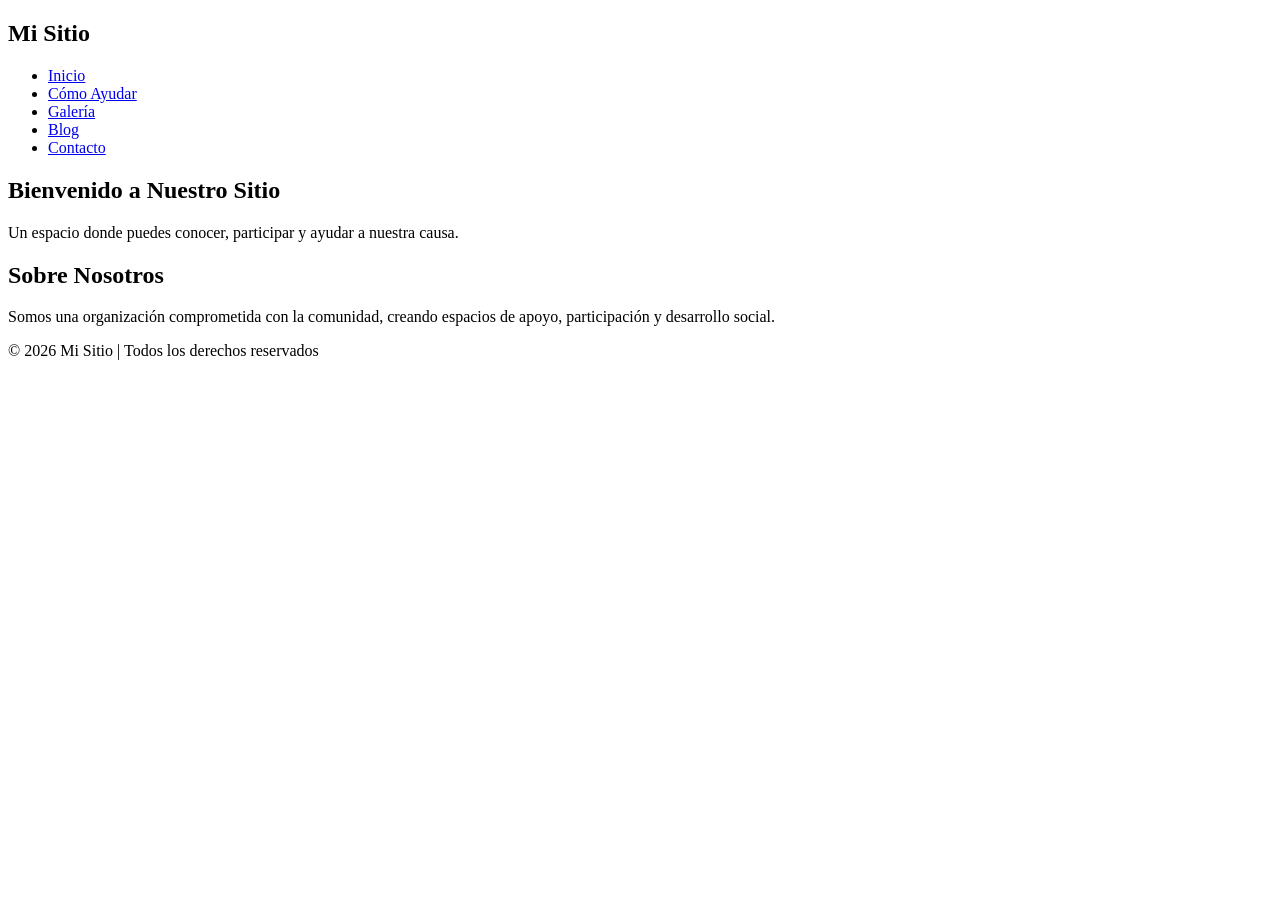
==== index.html @ 240d33c8 "cambie la pagina pincipal por index html para git hut pages" ====
<!DOCTYPE html>
<html lang="es">
<head>
  <meta charset="UTF-8">
  <meta name="viewport" content="width=device-width, initial-scale=1.0">
  <title>Página Inicio</title>
  <link rel="stylesheet" href="css/Paginainicio.css">
</head>
<body>

<header>
  <nav class="navbar">
    <h2 class="logo">Mi Sitio</h2>

    <ul class="menu">
      <li><a href="Paginainicio.html">Inicio</a></li>
      <li><a href="Comoayudar.html">Cómo Ayudar</a></li>
      <li><a href="Galeriafotos.html">Galería</a></li>
      <li><a href="blog.html">Blog</a></li>
      <li><a href="contactenos.html">Contacto</a></li>
    </ul>
  </nav>
</header>

<section class="hero">
  <h1>Bienvenido a Nuestro Sitio</h1>
  <p>Un espacio donde puedes conocer, participar y ayudar a nuestra causa.</p>
</section>

<section class="contenido">
  <h2>Sobre Nosotros</h2>
  <p>
    Somos una organización comprometida con la comunidad, creando espacios
    de apoyo, participación y desarrollo social.
  </p>
</section>

<footer>
  <p>© 2026 Mi Sitio | Todos los derechos reservados</p>
</footer>

</body>
</html>
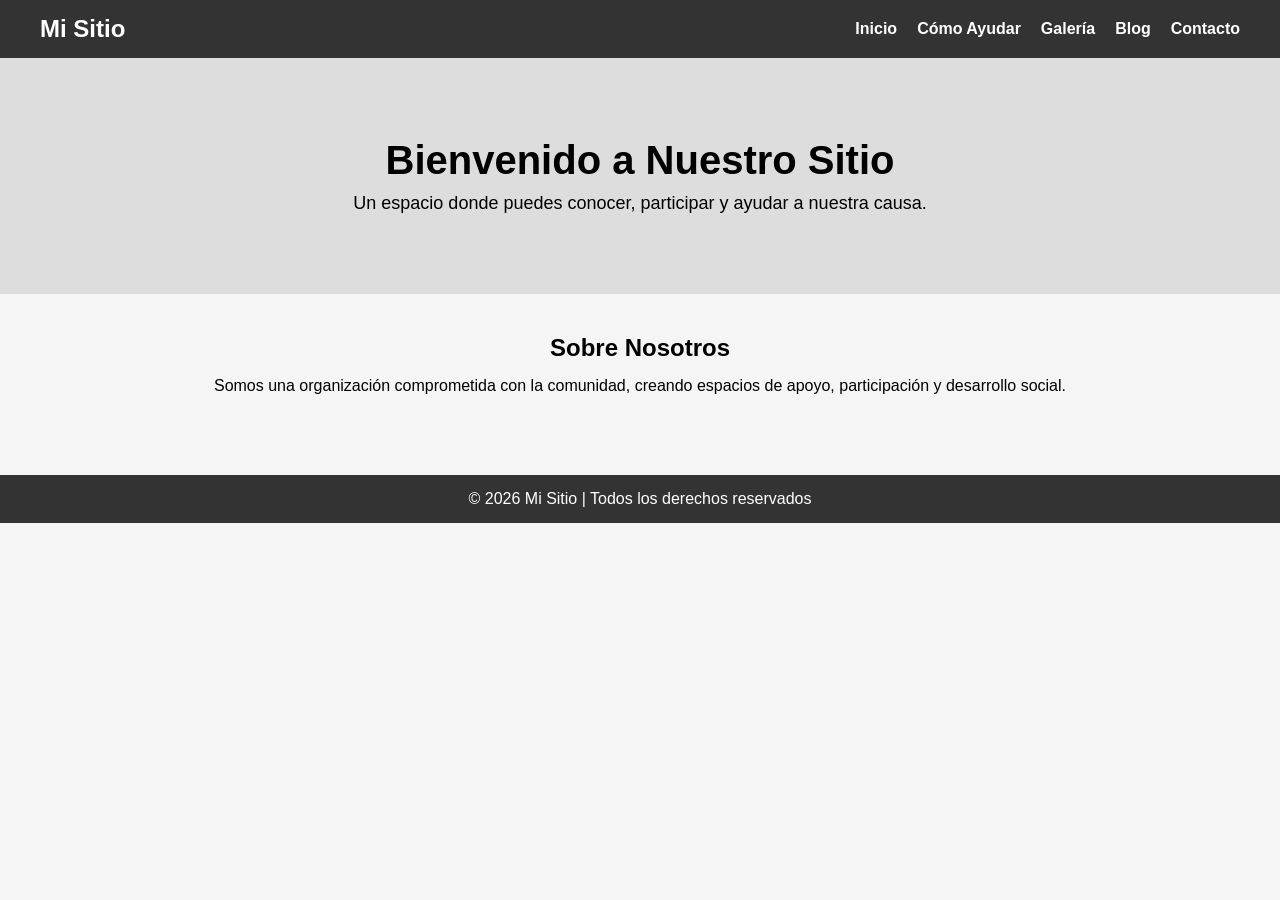
==== commit c71af415: "correccion de css" ====
--- a/index.html
+++ b/index.html
@@ -4,7 +4,7 @@
   <meta charset="UTF-8">
   <meta name="viewport" content="width=device-width, initial-scale=1.0">
   <title>Página Inicio</title>
-  <link rel="stylesheet" href="css/Paginainicio.css">
+  <link rel="stylesheet" href="css/styless.css">
 </head>
 <body>
 
--- a/css/styless.css
+++ b/css/styless.css
@@ -0,0 +1,71 @@
+*{
+  margin: 0;
+  padding: 0;
+  box-sizing: border-box;
+  font-family: Arial, sans-serif;
+}
+
+body{
+  background: #f5f5f5;
+}
+
+.navbar{
+  display: flex;
+  justify-content: space-between;
+  align-items: center;
+  background: #333;
+  padding: 15px 40px;
+}
+
+.logo{
+  color: white;
+}
+
+.menu{
+  list-style: none;
+  display: flex;
+  gap: 20px;
+}
+
+.menu li a{
+  color: white;
+  text-decoration: none;
+  font-weight: bold;
+  transition: 0.3s;
+}
+
+.menu li a:hover{
+  color: orange;
+}
+
+.hero{
+  text-align: center;
+  padding: 80px 20px;
+  background: #ddd;
+}
+
+.hero h1{
+  font-size: 40px;
+  margin-bottom: 10px;
+}
+
+.hero p{
+  font-size: 18px;
+}
+
+.contenido{
+  padding: 40px;
+  text-align: center;
+}
+
+.contenido h2{
+  margin-bottom: 15px;
+}
+
+footer{
+  background: #333;
+  color: white;
+  text-align: center;
+  padding: 15px;
+  margin-top: 40px;
+}
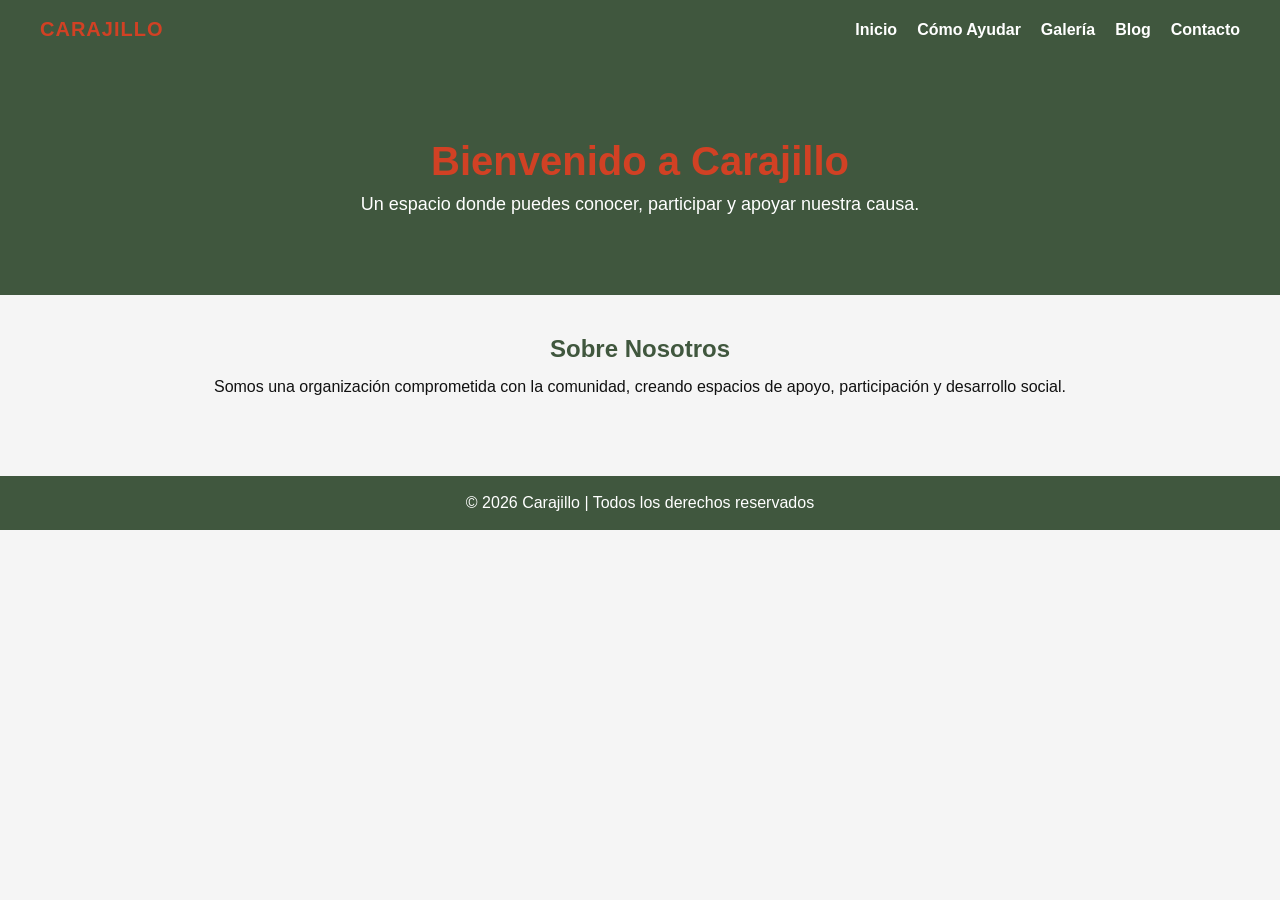
==== commit 80c3548c: "correccion de ruta de inicio" ====
--- a/index.html
+++ b/index.html
@@ -4,27 +4,27 @@
   <meta charset="UTF-8">
   <meta name="viewport" content="width=device-width, initial-scale=1.0">
   <title>Página Inicio</title>
-  <link rel="stylesheet" href="css/styless.css">
+  <link rel="stylesheet" href="css/styles.css">
 </head>
 <body>
 
 <header>
   <nav class="navbar">
-    <h2 class="logo">Mi Sitio</h2>
+    <h2 class="logo">CARAJILLO</h2>
 
     <ul class="menu">
-      <li><a href="Paginainicio.html">Inicio</a></li>
-      <li><a href="Comoayudar.html">Cómo Ayudar</a></li>
-      <li><a href="Galeriafotos.html">Galería</a></li>
-      <li><a href="blog.html">Blog</a></li>
-      <li><a href="contactenos.html">Contacto</a></li>
+      <li><a href="index.html">Inicio</a></li>
+      <li><a href="html/Comoayudar.html">Cómo Ayudar</a></li>
+      <li><a href="html/Galeriafotos.html">Galería</a></li>
+      <li><a href="html/blog.html">Blog</a></li>
+      <li><a href="html/contactenos.html">Contacto</a></li>
     </ul>
   </nav>
 </header>
 
 <section class="hero">
-  <h1>Bienvenido a Nuestro Sitio</h1>
-  <p>Un espacio donde puedes conocer, participar y ayudar a nuestra causa.</p>
+  <h1>Bienvenido a Carajillo</h1>
+  <p>Un espacio donde puedes conocer, participar y apoyar nuestra causa.</p>
 </section>
 
 <section class="contenido">
@@ -36,7 +36,7 @@
 </section>
 
 <footer>
-  <p>© 2026 Mi Sitio | Todos los derechos reservados</p>
+  <p>© 2026 Carajillo | Todos los derechos reservados</p>
 </footer>
 
 </body>
--- a/css/styles.css
+++ b/css/styles.css
@@ -0,0 +1,87 @@
+:root{
+  --verde: #40573e;
+  --naranja: #d14124;
+  --blanco: #ffffff;
+  --gris: #f5f5f5;
+  --negro: #111111;
+}
+
+*{
+  margin: 0;
+  padding: 0;
+  box-sizing: border-box;
+  font-family: Arial, sans-serif;
+}
+
+body{
+  background: var(--gris);
+  color: var(--negro);
+}
+
+.navbar{
+  display: flex;
+  justify-content: space-between;
+  align-items: center;
+  background: var(--verde);
+  padding: 18px 40px;
+}
+
+.logo{
+  color: var(--naranja);
+  font-size: 20px;
+  font-weight: bold;
+  letter-spacing: 1px;
+}
+
+.menu{
+  list-style: none;
+  display: flex;
+  gap: 20px;
+}
+
+.menu li a{
+  color: var(--blanco);
+  text-decoration: none;
+  font-weight: bold;
+  transition: 0.3s;
+}
+
+.menu li a:hover{
+  color: var(--naranja);
+}
+
+.hero{
+  text-align: center;
+  padding: 80px 20px;
+  background: var(--verde);
+  color: var(--blanco);
+}
+
+.hero h1{
+  font-size: 40px;
+  margin-bottom: 10px;
+  color: var(--naranja);
+}
+
+.hero p{
+  font-size: 18px;
+  color: var(--blanco);
+}
+
+.contenido{
+  padding: 40px;
+  text-align: center;
+}
+
+.contenido h2{
+  margin-bottom: 15px;
+  color: var(--verde);
+}
+
+footer{
+  background: var(--verde);
+  color: var(--blanco);
+  text-align: center;
+  padding: 18px;
+  margin-top: 40px;
+}
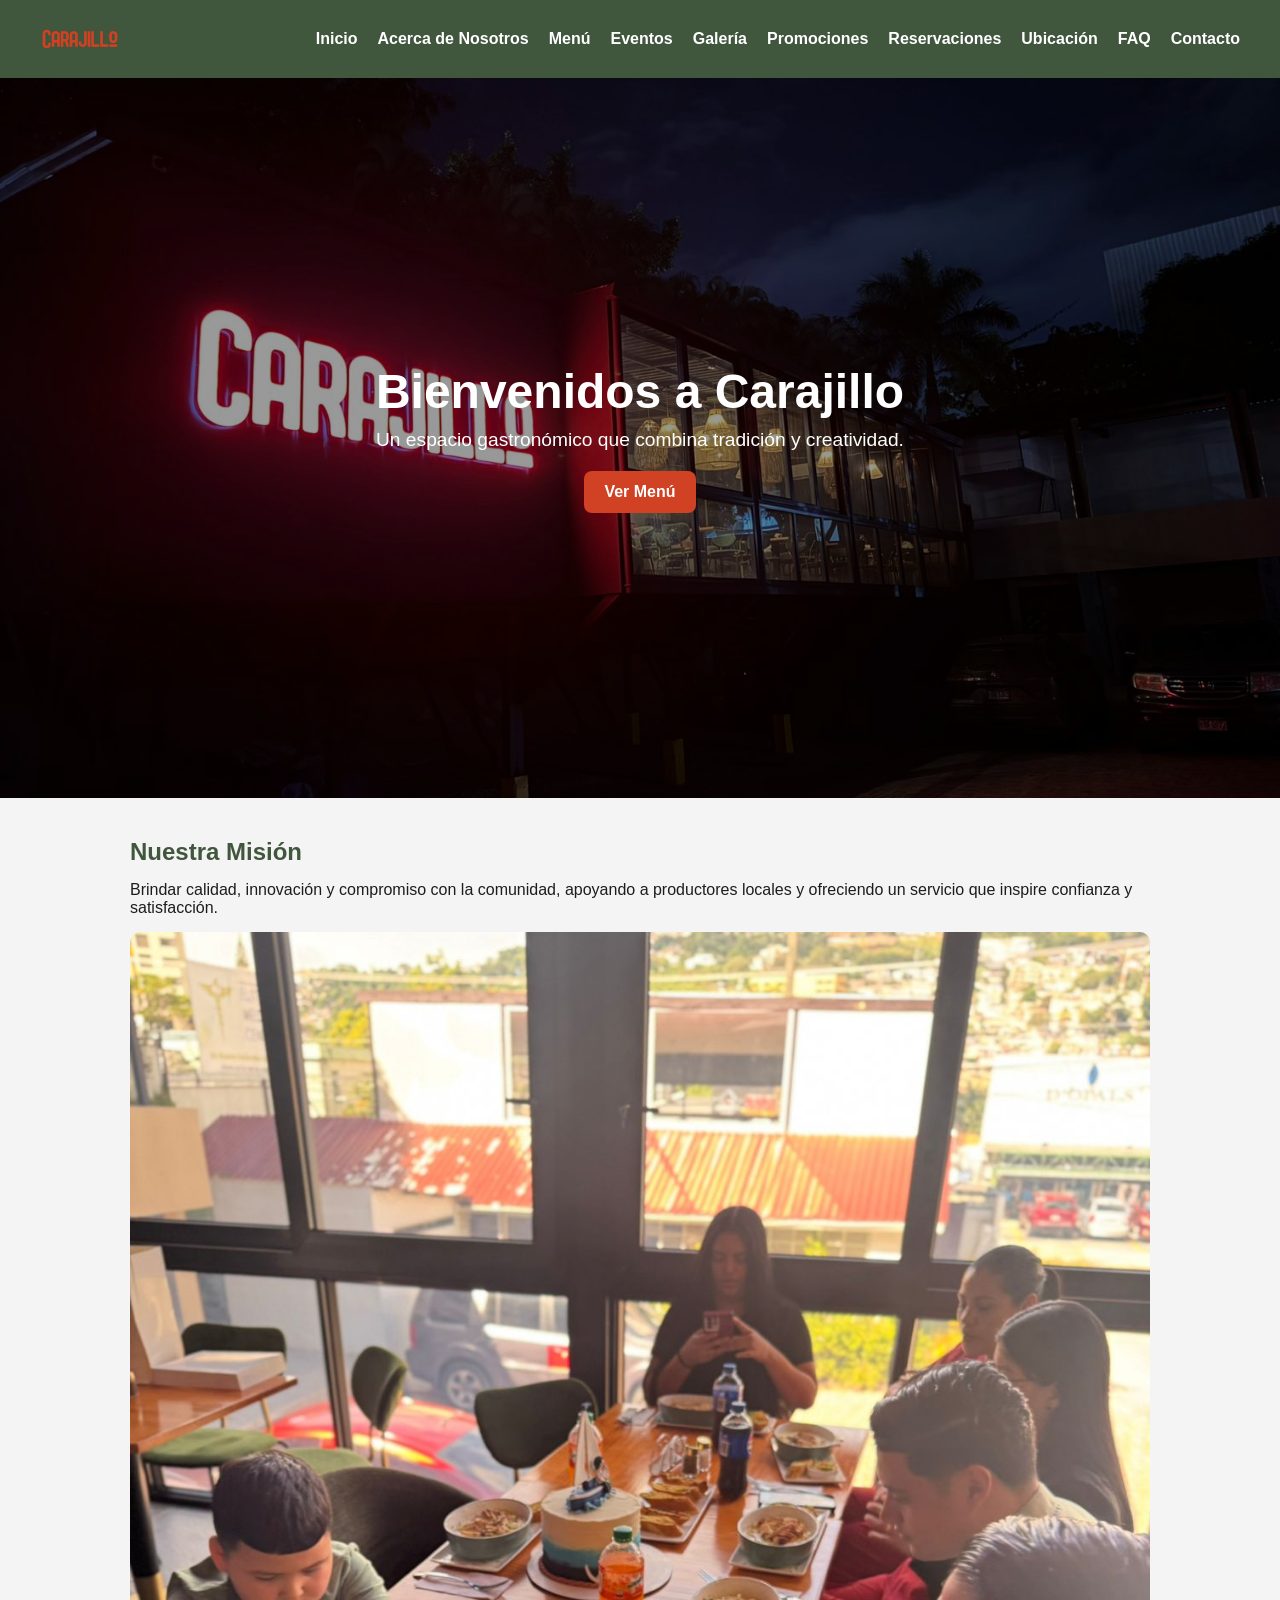
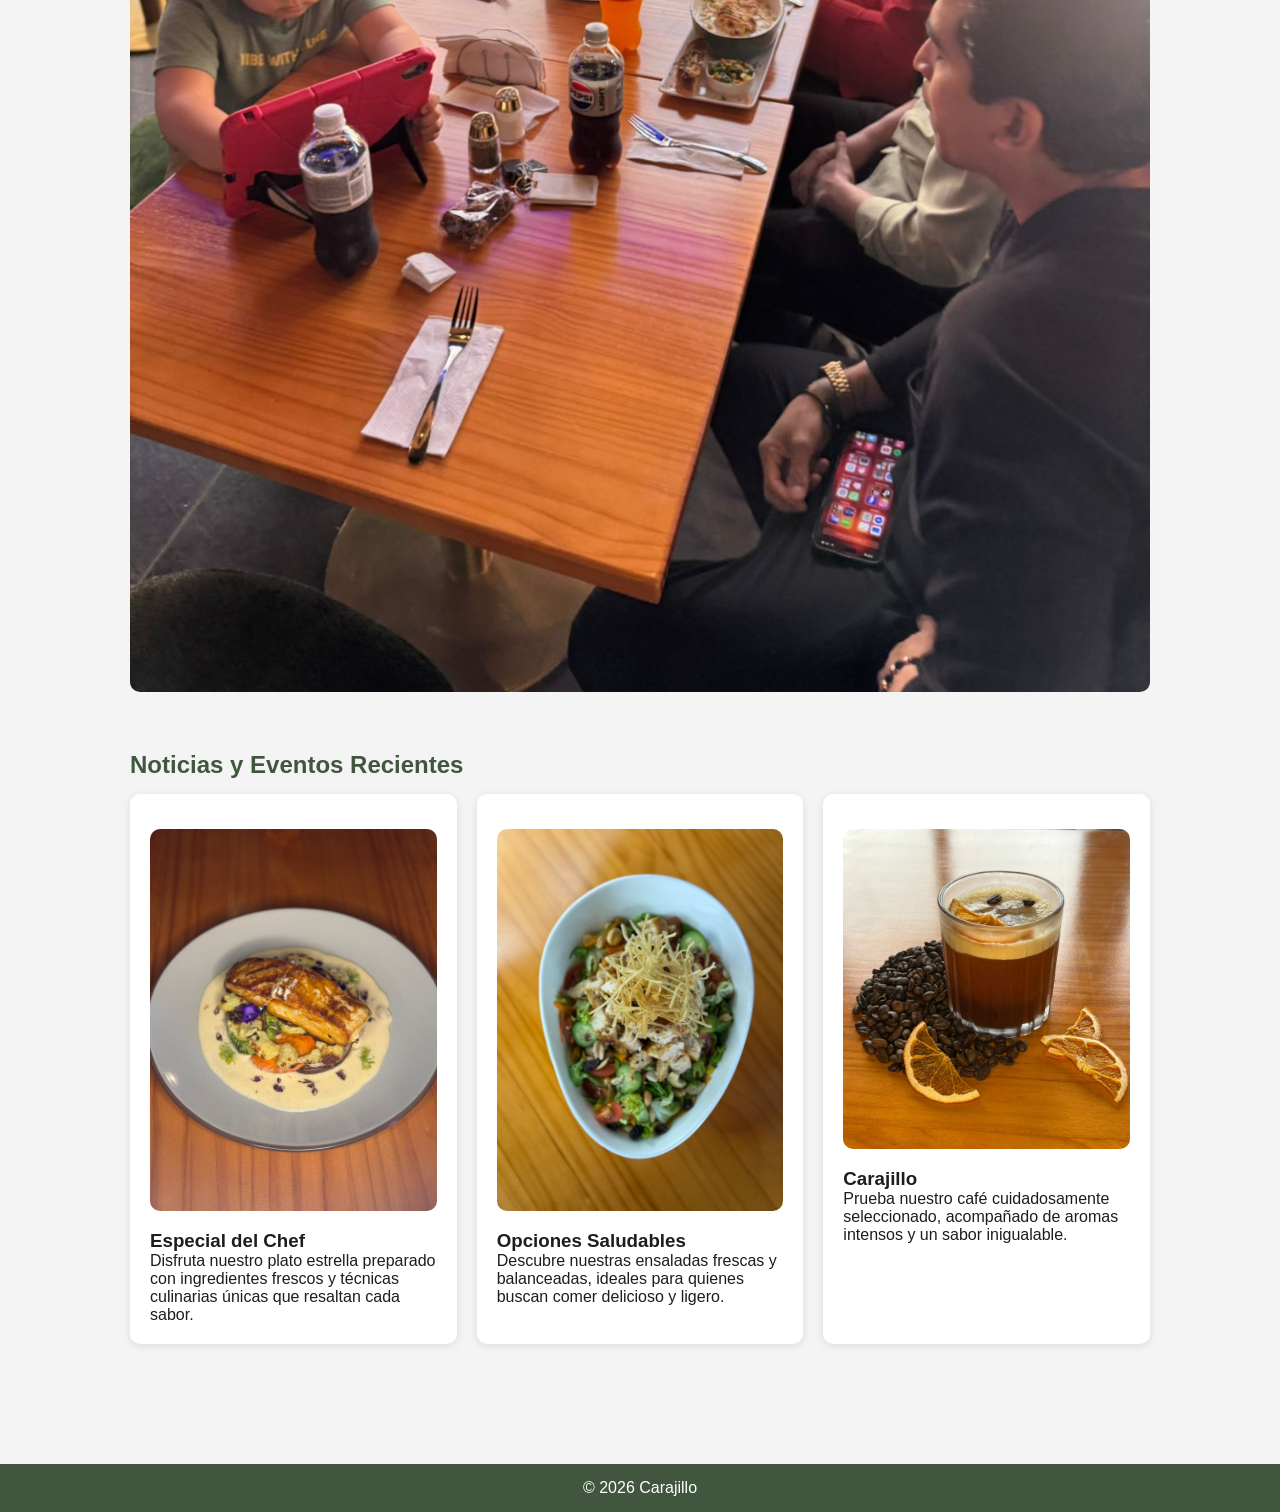
==== commit 1a8d5566: "cambio de pagina principal a index" ====
--- a/index.html
+++ b/index.html
@@ -2,42 +2,69 @@
 <html lang="es">
 <head>
   <meta charset="UTF-8">
-  <meta name="viewport" content="width=device-width, initial-scale=1.0">
-  <title>Página Inicio</title>
-  <link rel="stylesheet" href="css/styles.css">
+  <title>Carajillo - Inicio</title>
+  <link rel="stylesheet" href="../css/Paginaprincipal.css">
 </head>
 <body>
+  <header class="navbar">
+    <div class="header-content">
+      <img src="Imgs/Logo.jpeg" alt="Logo Carajillo" class="logo">
+    </div>
+    <nav>
+      <ul class="menu">
+        <li><a href="index.html" target="_blank">Inicio</a></li>
+        <li><a href="../html/AcercaNosotros.html" target="_blank">Acerca de Nosotros</a></li>
+        <li><a href="../html/menu.html" target="_blank">Menú</a></li>
+        <li><a href="../html/eventos.html" target="_blank">Eventos</a></li>
+        <li><a href="../html/Galeriafotos.html" target="_blank">Galería</a></li>
+        <li><a href="../html/Promociones.html" target="_blank">Promociones</a></li>
+        <li><a href="../html/Reservaciones.html" target="_blank">Reservaciones</a></li>
+        <li><a href="../html/Ubicacion.html" target="_blank">Ubicación</a></li>
+        <li><a href="../html/faq.html" target="_blank">FAQ</a></li>
+        <li><a href="../html/contactenos.html" target="_blank">Contacto</a></li>
+      </ul>
+    </nav>
+  </header>
 
-<header>
-  <nav class="navbar">
-    <h2 class="logo">CARAJILLO</h2>
-
-    <ul class="menu">
-      <li><a href="index.html">Inicio</a></li>
-      <li><a href="html/Comoayudar.html">Cómo Ayudar</a></li>
-      <li><a href="html/Galeriafotos.html">Galería</a></li>
-      <li><a href="html/blog.html">Blog</a></li>
-      <li><a href="html/contactenos.html">Contacto</a></li>
-    </ul>
-  </nav>
-</header>
-
-<section class="hero">
-  <h1>Bienvenido a Carajillo</h1>
-  <p>Un espacio donde puedes conocer, participar y apoyar nuestra causa.</p>
+  <section class="hero">
+  <div class="hero-text">
+    <h1>Bienvenidos a Carajillo</h1>
+    <p>Un espacio gastronómico que combina tradición y creatividad.</p>
+    <a href="menu.html" class="btn">Ver Menú</a>
+  </div>
 </section>
 
-<section class="contenido">
-  <h2>Sobre Nosotros</h2>
-  <p>
-    Somos una organización comprometida con la comunidad, creando espacios
-    de apoyo, participación y desarrollo social.
-  </p>
-</section>
+  <main class="contenido">
+    <section>
+      <h2>Nuestra Misión</h2>
+      <p>Brindar calidad, innovación y compromiso con la comunidad, apoyando a productores locales y ofreciendo un servicio que inspire confianza y satisfacción.</p>
+      <img src="Imgs/MesaRestaurante.jpeg" alt="Interior Carajillo" class="foto">
+    </section>
 
-<footer>
-  <p>© 2026 Carajillo | Todos los derechos reservados</p>
-</footer>
+    <section>
+      <h2>Noticias y Eventos Recientes</h2>
+      <div class="cards">
+        <article class="card">
+          <img src="Imgs/Salmon_plancha.jpeg" alt="Evento Italia" class="foto">
+          <h3>Especial del Chef</h3>
+          <p>Disfruta nuestro plato estrella preparado con ingredientes frescos y técnicas culinarias únicas que resaltan cada sabor.</p>
+        </article>
+        <article class="card">
+          <img src="Imgs/Ensalada.jpeg" alt="Apoyo Local" class="foto">
+          <h3>Opciones Saludables</h3>
+          <p>Descubre nuestras ensaladas frescas y balanceadas, ideales para quienes buscan comer delicioso y ligero.</p>
+        </article>
+        <article class="card">
+          <img src="Imgs/CafeNaranja.jpeg" alt="Promo Desayunos" class="foto">
+          <h3>Carajillo</h3>
+          <p>Prueba nuestro café cuidadosamente seleccionado, acompañado de aromas intensos y un sabor inigualable.</p>
+        </article>
+      </div>
+    </section>
+  </main>
 
+  <footer>
+    <p>© 2026 Carajillo</p>
+  </footer>
 </body>
 </html>
--- a/css/Paginaprincipal.css
+++ b/css/Paginaprincipal.css
@@ -0,0 +1,226 @@
+:root{
+  --verde: #40573e;
+  --rojo: #d14124;
+  --claro: #f4f4f4;
+  --oscuro: #1d1d1d;
+  --blanco: #ffffff;
+}
+
+*{
+  margin: 0;
+  padding: 0;
+  box-sizing: border-box;
+  font-family: Arial, sans-serif;
+}
+
+body{
+  background: var(--claro);
+  color: var(--oscuro);
+}
+
+.navbar{
+  display: flex;
+  justify-content: space-between;
+  align-items: center;
+  background: var(--verde);
+  padding: 15px 40px;
+  flex-wrap: wrap;
+}
+
+.header-content{
+  display: flex;
+  align-items: center;
+}
+
+.logo{
+  width: 80px;
+  height: auto;
+}
+
+.menu{
+  list-style: none;
+  display: flex;
+  gap: 20px;
+  flex-wrap: wrap;
+}
+
+.menu li a{
+  color: var(--blanco);
+  text-decoration: none;
+  font-weight: bold;
+  transition: 0.3s;
+}
+
+.menu li a:hover{
+  color: var(--rojo);
+}
+
+.hero{
+  text-align: center;
+  padding: 60px 20px;
+  background: var(--verde);
+  color: var(--blanco);
+}
+
+.hero-img{
+  width: 100%;
+  max-width: 900px;
+  height: auto;
+  border-radius: 10px;
+  margin-bottom: 20px;
+}
+
+.hero-text h1{
+  font-size: 40px;
+  margin-bottom: 10px;
+}
+
+.hero-text p{
+  font-size: 18px;
+  margin-bottom: 20px;
+}
+.hero{
+  height: 80vh;
+  background: url("../Imgs/Local_nocturno2.jpeg") no-repeat center center/cover;
+  display: flex;
+  justify-content: center;
+  align-items: center;
+  text-align: center;
+  color: var(--blanco);
+  position: relative;
+}
+
+.hero::before{
+  content: "";
+  position: absolute;
+  top: 0;
+  left: 0;
+  width: 100%;
+  height: 100%;
+  background: rgba(0,0,0,0.4);
+}
+
+.hero-text{
+  position: relative;
+  z-index: 2;
+}
+
+.hero-text h1{
+  font-size: 3rem;
+  margin-bottom: 10px;
+}
+
+.hero-text p{
+  font-size: 1.2rem;
+  margin-bottom: 20px;
+}
+
+.btn{
+  display: inline-block;
+  background: var(--rojo);
+  color: var(--blanco);
+  text-decoration: none;
+  padding: 12px 20px;
+  border-radius: 8px;
+  font-weight: bold;
+}
+
+.btn:hover{
+  opacity: 0.9;
+}
+
+.contenido{
+  padding: 40px;
+  max-width: 1100px;
+  margin: auto;
+}
+
+.contenido section{
+  margin-bottom: 40px;
+}
+
+.contenido h2{
+  color: var(--verde);
+  margin-bottom: 15px;
+}
+
+.cards{
+  display: flex;
+  gap: 20px;
+  flex-wrap: wrap;
+}
+
+.card{
+  background: var(--blanco);
+  border-radius: 10px;
+  padding: 20px;
+  flex: 1 1 300px;
+  box-shadow: 0 2px 8px rgba(0,0,0,0.1);
+}
+
+.foto{
+  width: 100%;
+  height: auto;
+  border-radius: 10px;
+  margin: 15px 0;
+}
+
+footer{
+  background: var(--verde);
+  color: var(--blanco);
+  text-align: center;
+  padding: 15px;
+  margin-top: 40px;
+}
+
+@media (max-width: 768px){
+  .navbar{
+    flex-direction: column;
+    gap: 10px;
+    padding: 15px;
+  }
+
+  .menu{
+    justify-content: center;
+    gap: 10px;
+  }
+
+  .hero-text h1{
+    font-size: 28px;
+  }
+
+  .hero-text p{
+    font-size: 16px;
+  }
+
+  .contenido{
+    padding: 20px;
+  }
+
+  .cards{
+    flex-direction: column;
+  }
+}
+
+@media (max-width: 480px){
+  .logo{
+    width: 60px;
+  }
+
+  .hero-text h1{
+    font-size: 24px;
+  }
+
+  .hero-text p{
+    font-size: 14px;
+  }
+
+  .btn{
+    padding: 10px 16px;
+    font-size: 0.9rem;
+  }
+
+  footer{
+    font-size: 0.9rem;
+  }
+}
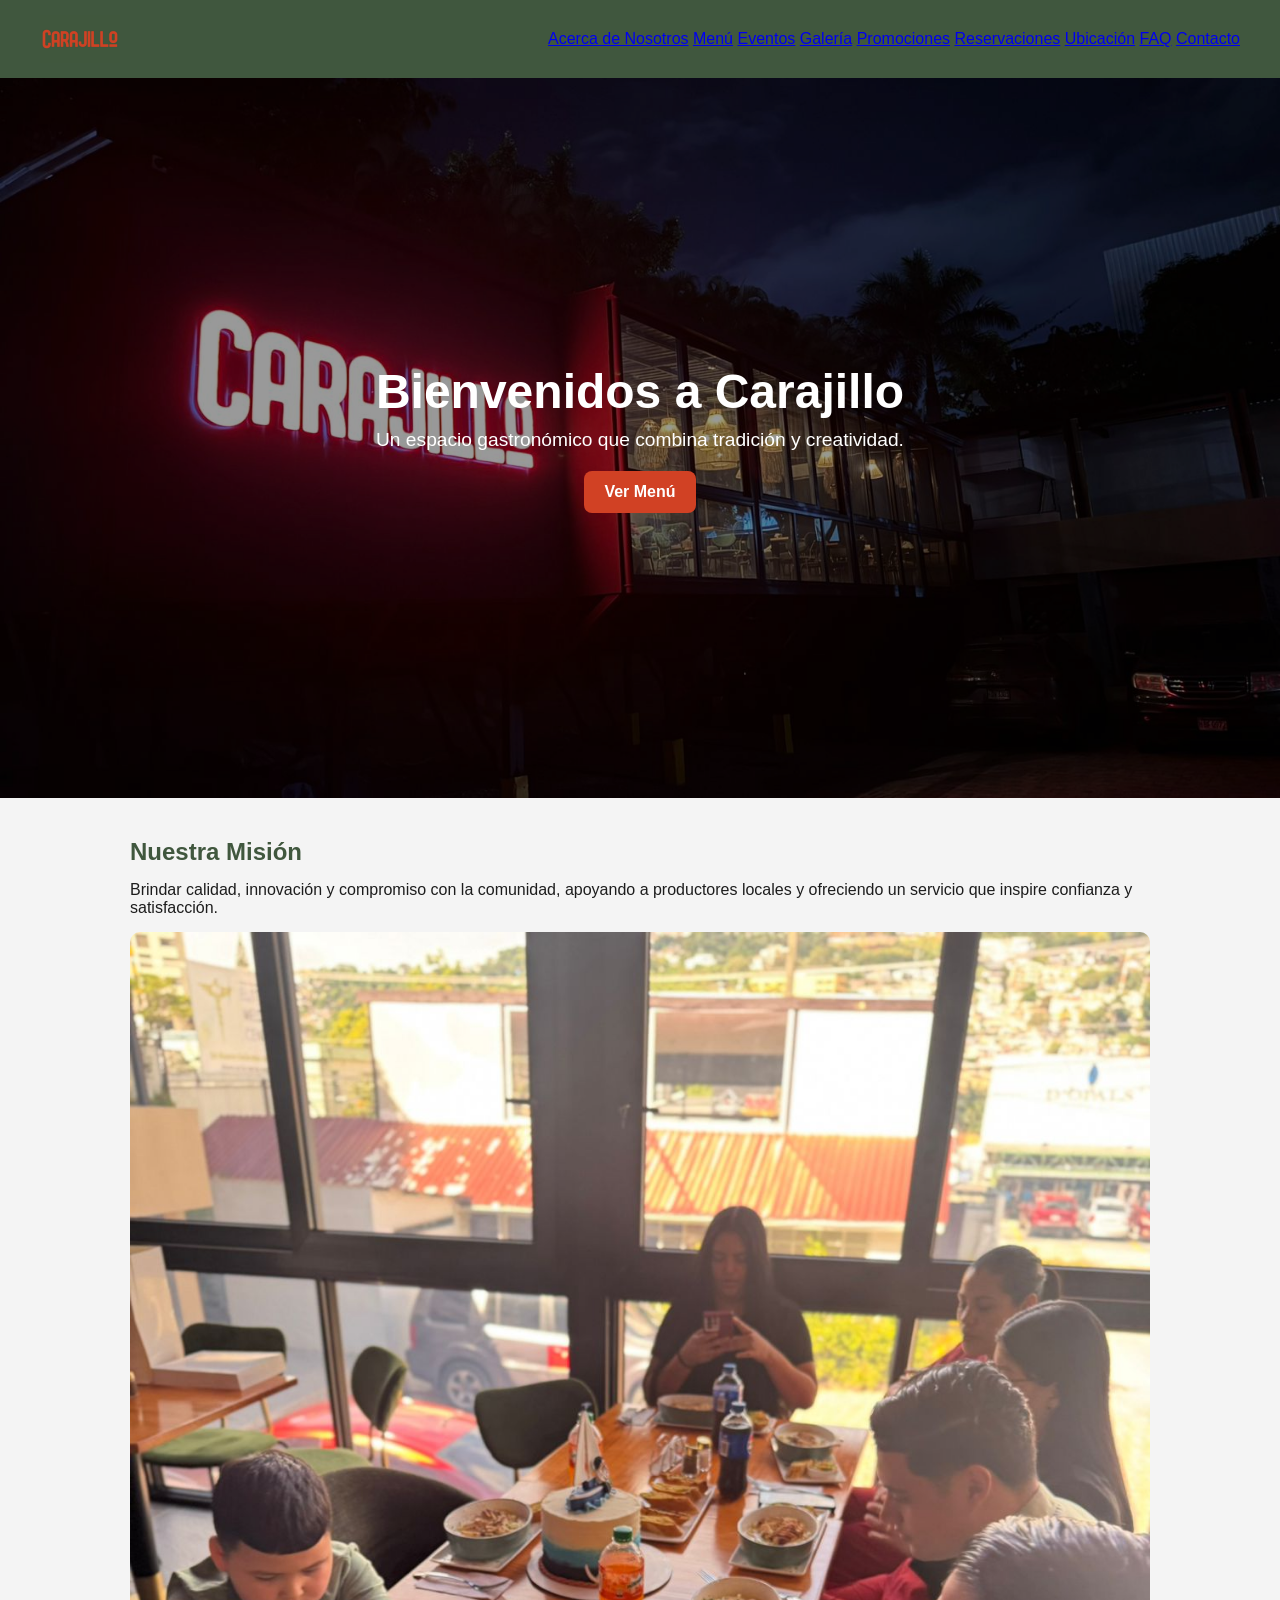
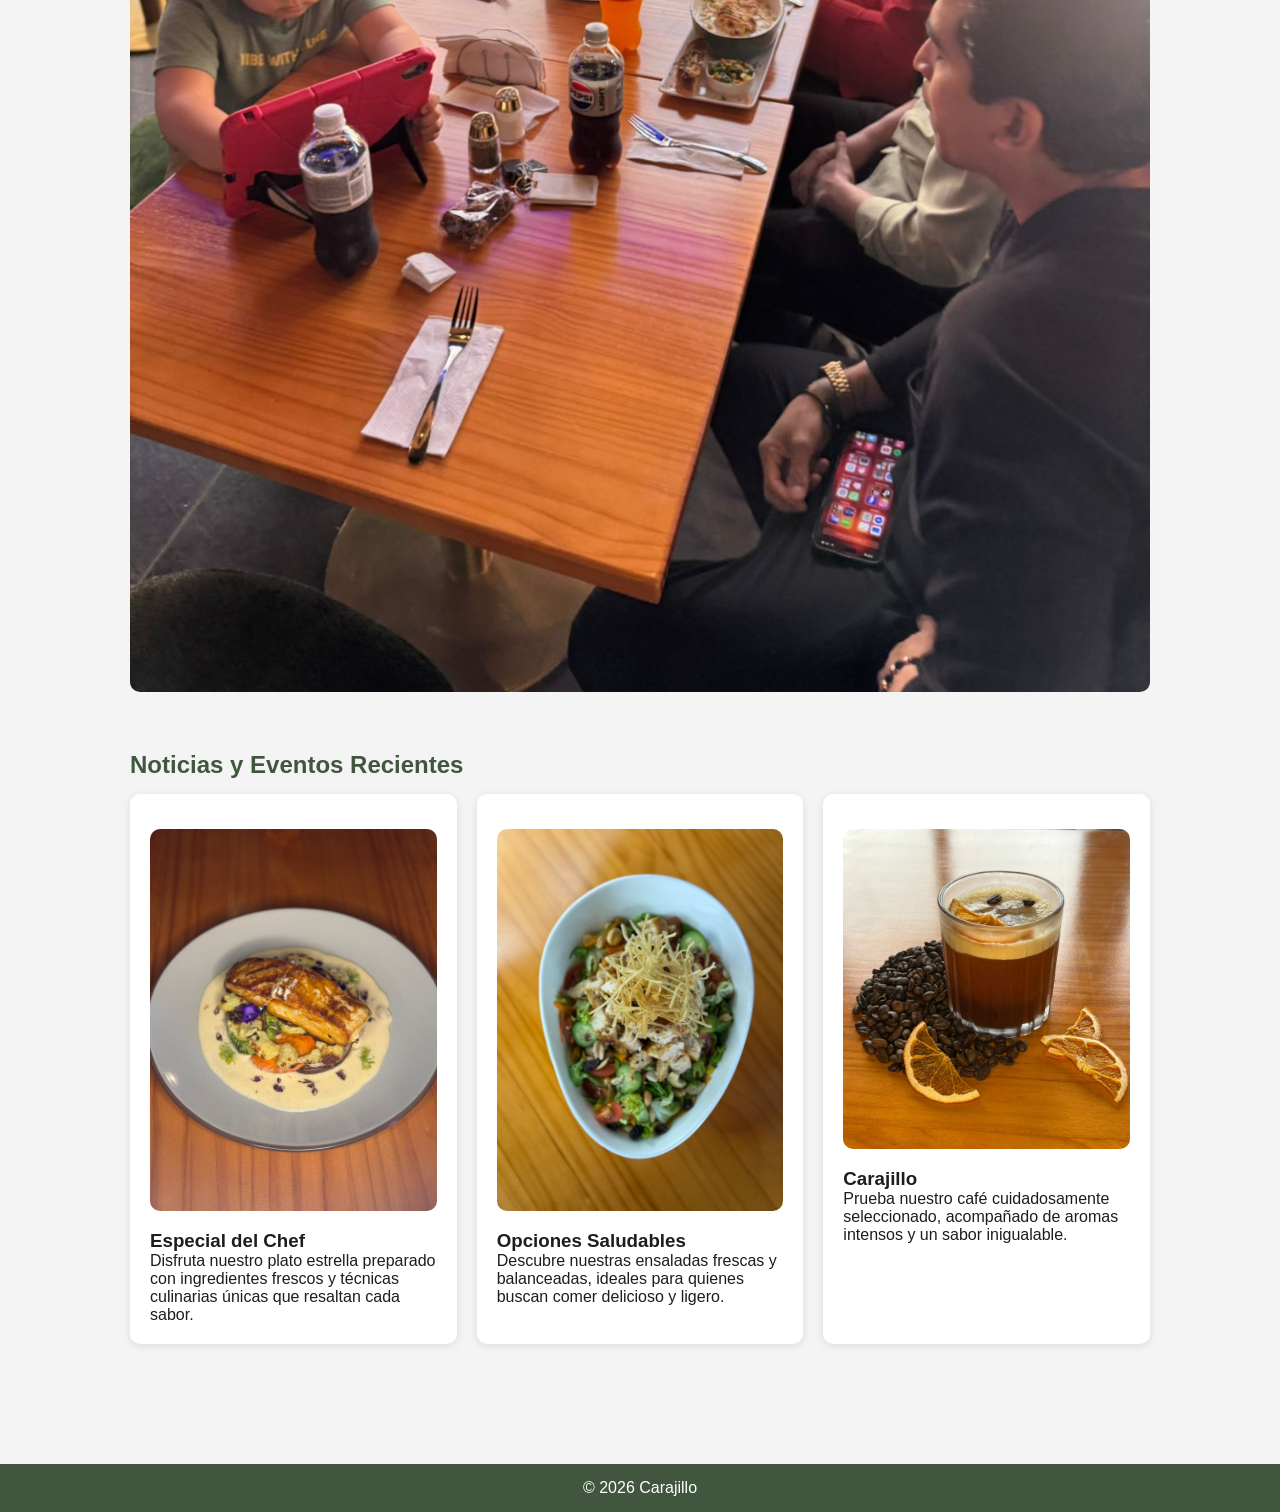
==== commit 58a3a9d9: "cambios para adaptar a git pages" ====
--- a/index.html
+++ b/index.html
@@ -3,7 +3,7 @@
 <head>
   <meta charset="UTF-8">
   <title>Carajillo - Inicio</title>
-  <link rel="stylesheet" href="../css/Paginaprincipal.css">
+  <link rel="stylesheet" href="css/Paginaprincipal.css">
 </head>
 <body>
   <header class="navbar">
@@ -11,18 +11,15 @@
       <img src="Imgs/Logo.jpeg" alt="Logo Carajillo" class="logo">
     </div>
     <nav>
-      <ul class="menu">
-        <li><a href="index.html" target="_blank">Inicio</a></li>
-        <li><a href="../html/AcercaNosotros.html" target="_blank">Acerca de Nosotros</a></li>
-        <li><a href="../html/menu.html" target="_blank">Menú</a></li>
-        <li><a href="../html/eventos.html" target="_blank">Eventos</a></li>
-        <li><a href="../html/Galeriafotos.html" target="_blank">Galería</a></li>
-        <li><a href="../html/Promociones.html" target="_blank">Promociones</a></li>
-        <li><a href="../html/Reservaciones.html" target="_blank">Reservaciones</a></li>
-        <li><a href="../html/Ubicacion.html" target="_blank">Ubicación</a></li>
-        <li><a href="../html/faq.html" target="_blank">FAQ</a></li>
-        <li><a href="../html/contactenos.html" target="_blank">Contacto</a></li>
-      </ul>
+      <a href="html/AcercaNosotros.html" target="_blank">Acerca de Nosotros</a>
+  <a href="html/menu.html" target="_blank">Menú</a>
+  <a href="html/eventos.html" target="_blank">Eventos</a>
+  <a href="html/Galeriafotos.html" target="_blank">Galería</a>
+  <a href="html/Promociones.html" target="_blank">Promociones</a>
+  <a href="html/Reservaciones.html" target="_blank">Reservaciones</a>
+  <a href="html/Ubicacion.html" target="_blank">Ubicación</a>
+  <a href="html/faq.html" target="_blank">FAQ</a>
+  <a href="html/contactenos.html" target="_blank">Contacto</a>
     </nav>
   </header>
 
@@ -30,7 +27,7 @@
   <div class="hero-text">
     <h1>Bienvenidos a Carajillo</h1>
     <p>Un espacio gastronómico que combina tradición y creatividad.</p>
-    <a href="menu.html" class="btn">Ver Menú</a>
+    <a href="html/menu.html" class="btn">Ver Menú</a>
   </div>
 </section>
 
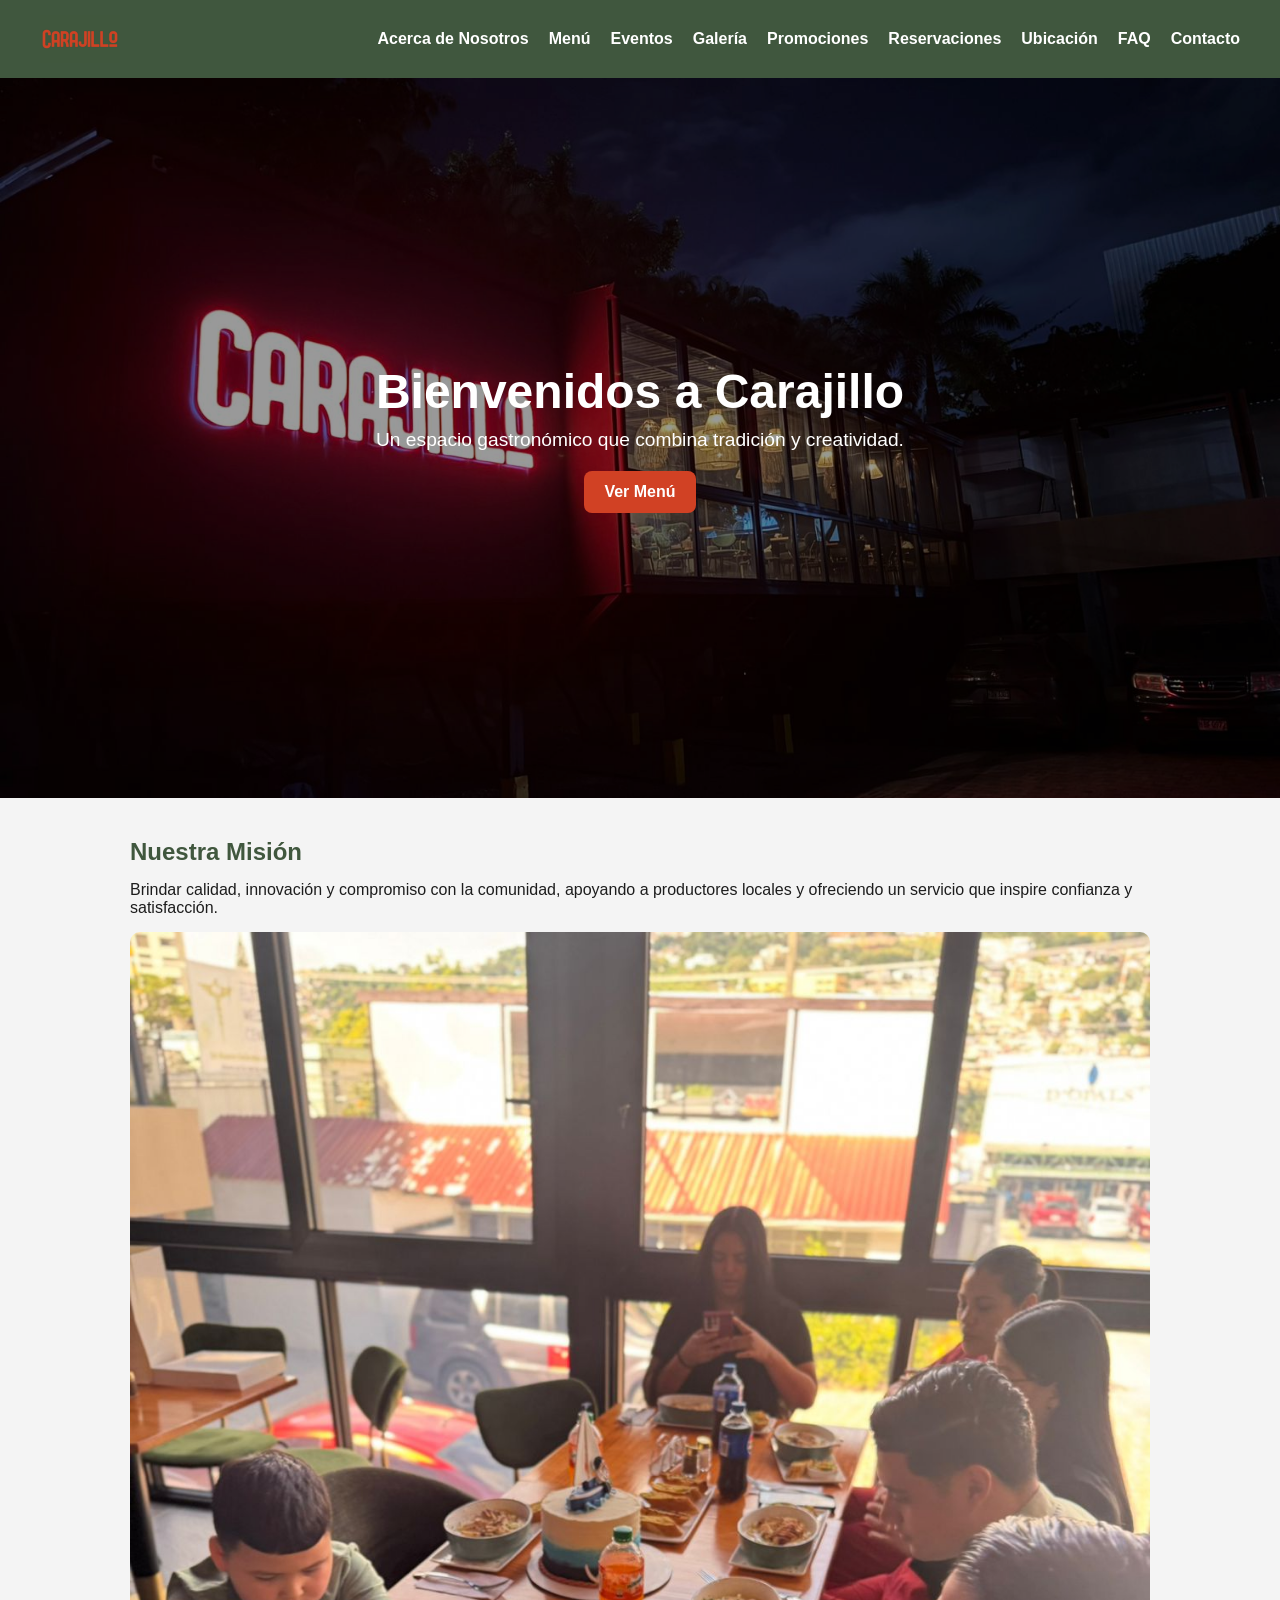
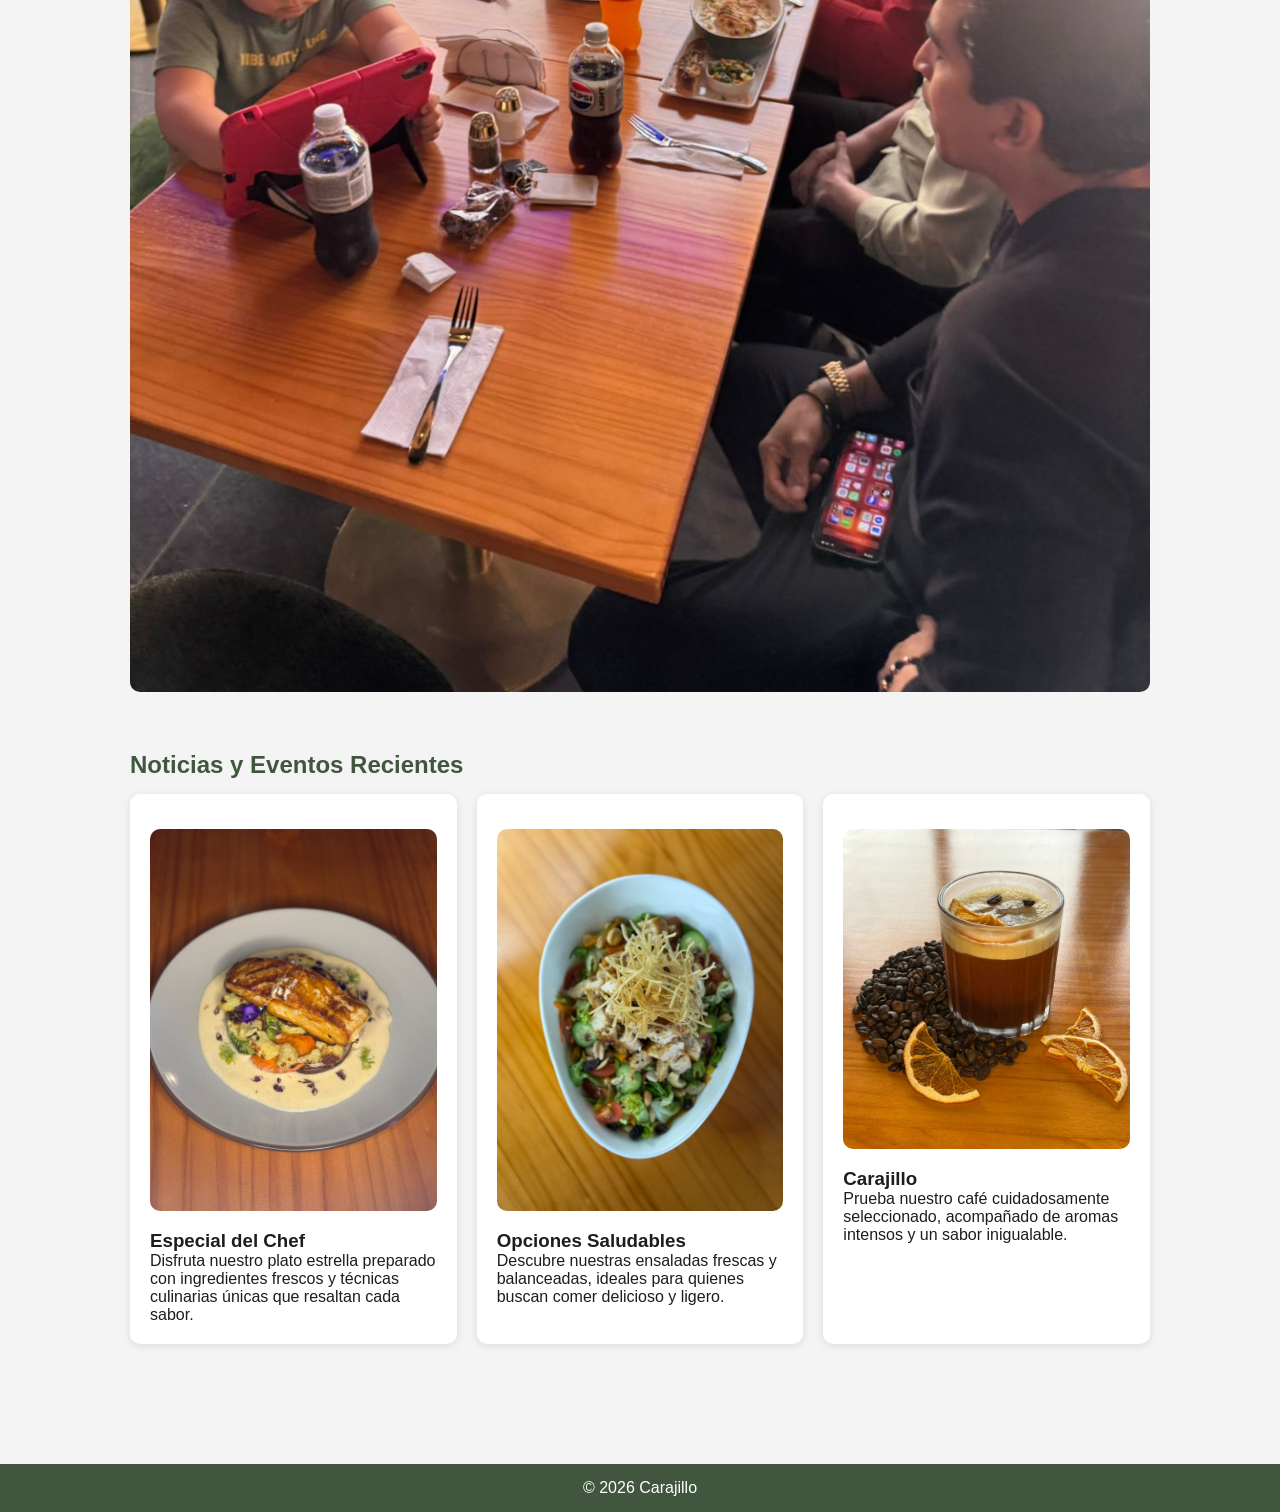
==== commit c4216524: "aaaa" ====
--- a/index.html
+++ b/index.html
@@ -7,21 +7,24 @@
 </head>
 <body>
   <header class="navbar">
-    <div class="header-content">
-      <img src="Imgs/Logo.jpeg" alt="Logo Carajillo" class="logo">
-    </div>
-    <nav>
-      <a href="html/AcercaNosotros.html" target="_blank">Acerca de Nosotros</a>
-  <a href="html/menu.html" target="_blank">Menú</a>
-  <a href="html/eventos.html" target="_blank">Eventos</a>
-  <a href="html/Galeriafotos.html" target="_blank">Galería</a>
-  <a href="html/Promociones.html" target="_blank">Promociones</a>
-  <a href="html/Reservaciones.html" target="_blank">Reservaciones</a>
-  <a href="html/Ubicacion.html" target="_blank">Ubicación</a>
-  <a href="html/faq.html" target="_blank">FAQ</a>
-  <a href="html/contactenos.html" target="_blank">Contacto</a>
-    </nav>
-  </header>
+  <div class="header-content">
+    <img src="Imgs/Logo.jpeg" alt="Logo Carajillo" class="logo">
+  </div>
+
+  <nav>
+    <ul class="menu">
+      <li><a href="html/AcercaNosotros.html" target="_blank">Acerca de Nosotros</a></li>
+      <li><a href="html/menu.html" target="_blank">Menú</a></li>
+      <li><a href="html/eventos.html" target="_blank">Eventos</a></li>
+      <li><a href="html/Galeriafotos.html" target="_blank">Galería</a></li>
+      <li><a href="html/Promociones.html" target="_blank">Promociones</a></li>
+      <li><a href="html/Reservaciones.html" target="_blank">Reservaciones</a></li>
+      <li><a href="html/Ubicacion.html" target="_blank">Ubicación</a></li>
+      <li><a href="html/faq.html" target="_blank">FAQ</a></li>
+      <li><a href="html/contactenos.html" target="_blank">Contacto</a></li>
+    </ul>
+  </nav>
+</header>
 
   <section class="hero">
   <div class="hero-text">
--- a/css/Paginaprincipal.css
+++ b/css/Paginaprincipal.css
@@ -26,6 +26,35 @@
   padding: 15px 40px;
   flex-wrap: wrap;
 }
+nav{
+  display: flex;
+}
+
+.menu{
+  list-style: none;
+  display: flex;
+  gap: 20px;
+  flex-wrap: wrap;
+  align-items: center;
+}
+
+.menu li{
+  list-style: none;
+}
+
+.navbar a{
+  color: white !important;
+  text-decoration: none !important;
+  font-weight: bold;
+}
+
+.navbar a:visited{
+  color: white !important;
+}
+
+.navbar a:hover{
+  color: #d14124 !important;
+}
 
 .header-content{
   display: flex;
@@ -37,23 +66,6 @@
   height: auto;
 }
 
-.menu{
-  list-style: none;
-  display: flex;
-  gap: 20px;
-  flex-wrap: wrap;
-}
-
-.menu li a{
-  color: var(--blanco);
-  text-decoration: none;
-  font-weight: bold;
-  transition: 0.3s;
-}
-
-.menu li a:hover{
-  color: var(--rojo);
-}
 
 .hero{
   text-align: center;
@@ -223,4 +235,5 @@
   footer{
     font-size: 0.9rem;
   }
-}+  
+}
